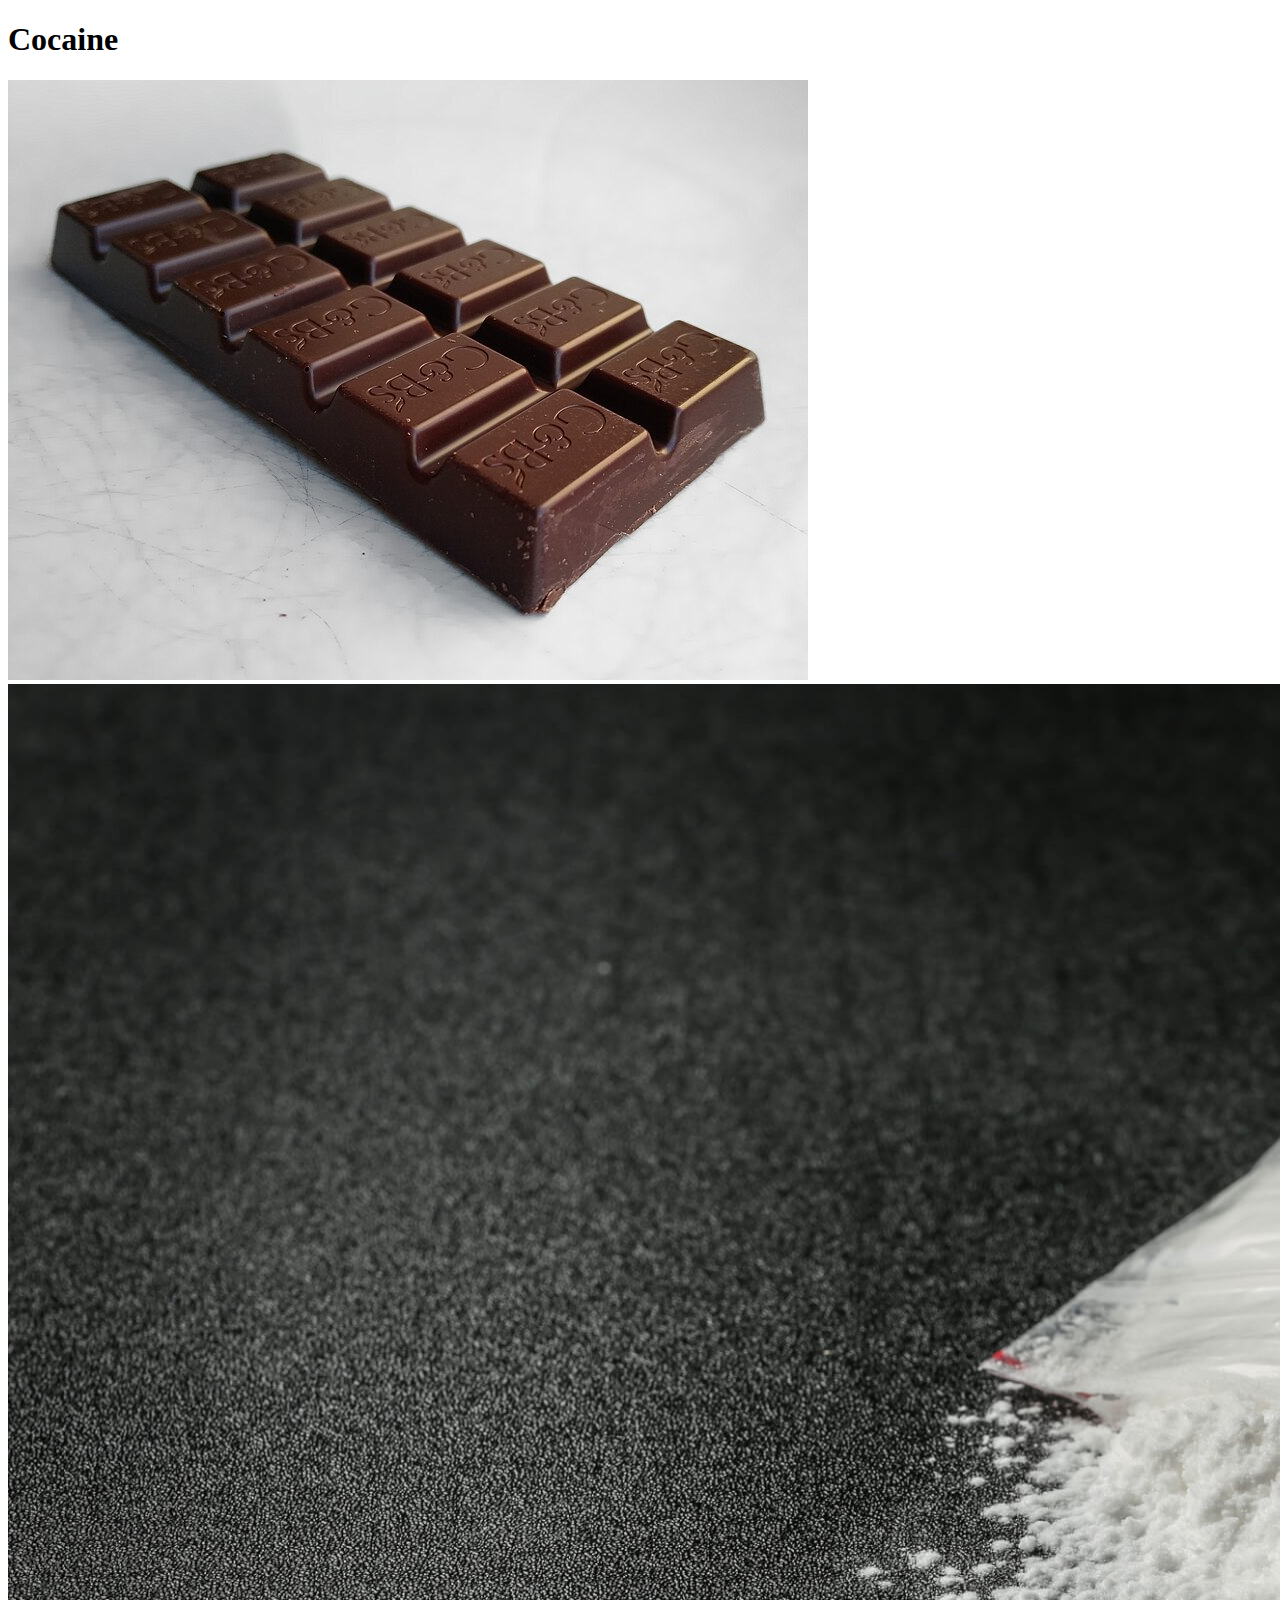
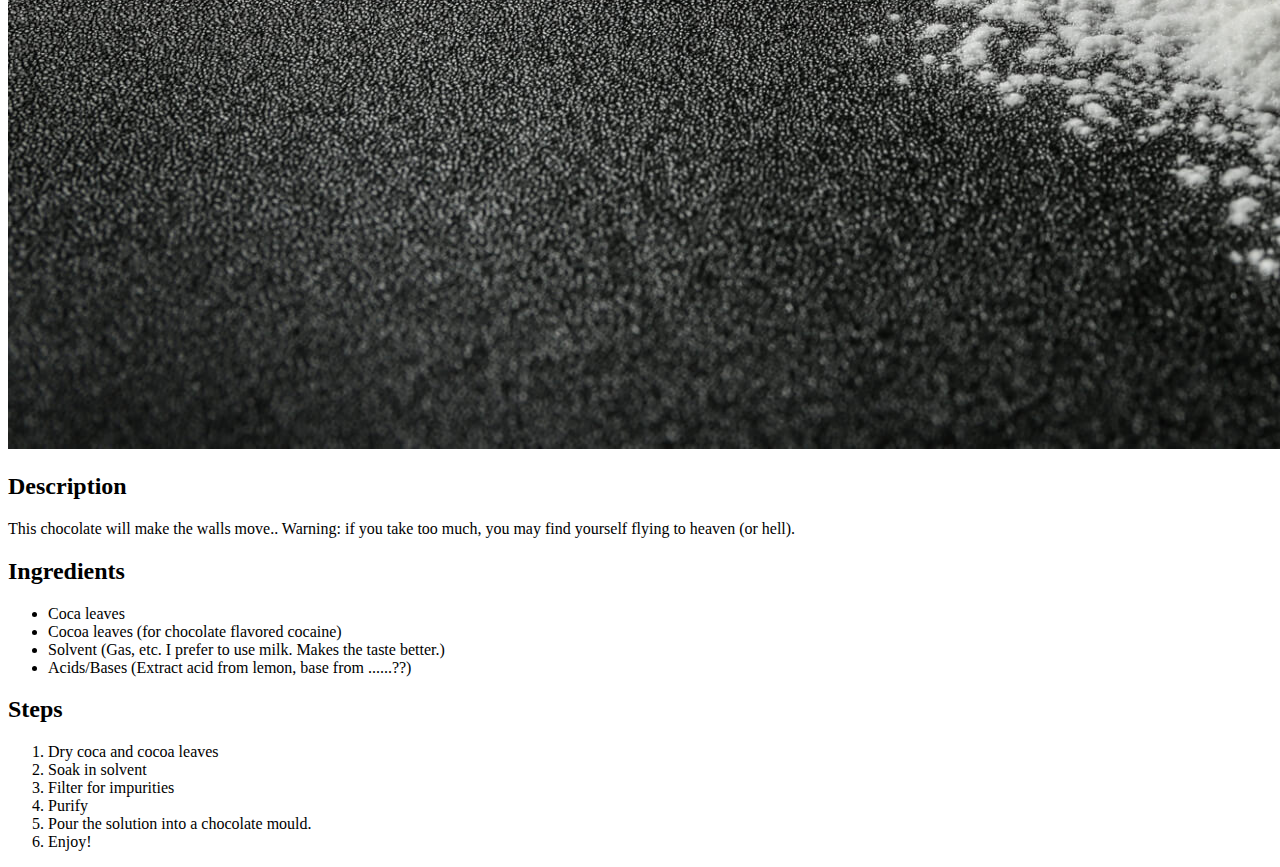
==== recipes/chocolate_cocaine.html @ ed51d01f "Added more recipes." ====
<!DOCTYPE html>
<html lang="en">
<head>
    <meta charset="UTF-8">
    <title>Chocolate Cocaine</title>
</head>
<body>
    <h1>Cocaine</h1>
    <img src="../images/chocolate.jpg">
    <img src="../images/cocaine.jpg">
    <h2>Description</h2>
    <p>This chocolate will make the walls move.. Warning: if you take too much, you may find yourself flying to heaven (or hell).</p>
    <h2>Ingredients</h2>
    <ul>
        <li>Coca leaves</li>
        <li>Cocoa leaves (for chocolate flavored cocaine)</li>
        <li>Solvent (Gas, etc. I prefer to use milk. Makes the taste better.)</li>
        <li>Acids/Bases (Extract acid from lemon, base from ......??)</li>
    </ul>
    <h2>Steps</h2>
    <ol>
        <li>Dry coca and cocoa leaves</li>
        <li>Soak in solvent</li>
        <li>Filter for impurities</li>
        <li>Purify</li>
        <li>Pour the solution into a chocolate mould.</li>
        <li>Enjoy!</li>
    </ol>
</body>
</html>
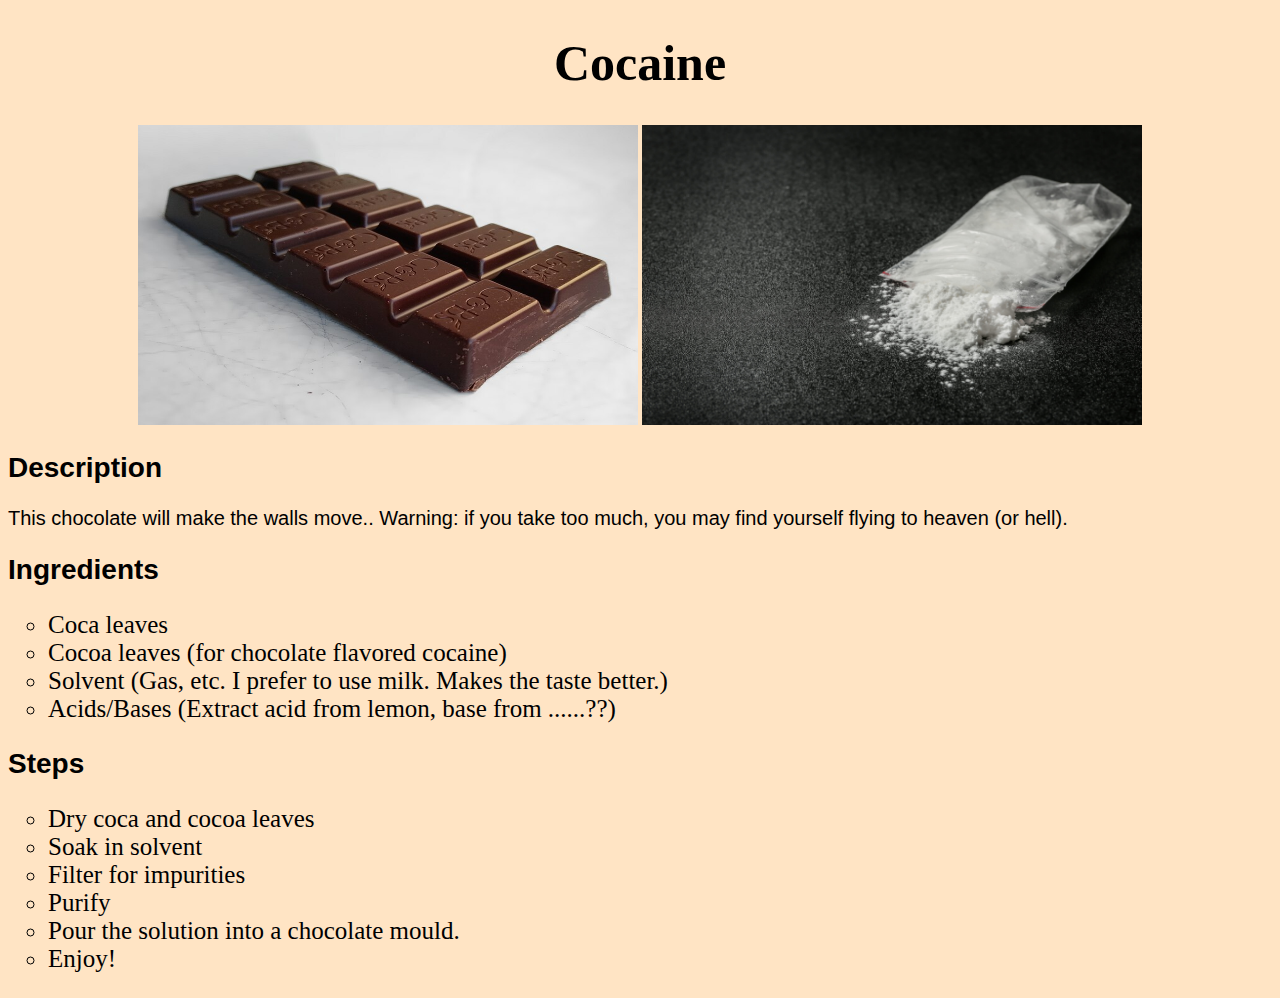
==== commit b13cf621: "Added css to make the site prettier" ====
--- a/recipes/chocolate_cocaine.html
+++ b/recipes/chocolate_cocaine.html
@@ -3,11 +3,14 @@
 <head>
     <meta charset="UTF-8">
     <title>Chocolate Cocaine</title>
+    <link rel="stylesheet" href="../styles.css">
 </head>
 <body>
     <h1>Cocaine</h1>
+    <div class="centerimages">
     <img src="../images/chocolate.jpg">
     <img src="../images/cocaine.jpg">
+    </div>
     <h2>Description</h2>
     <p>This chocolate will make the walls move.. Warning: if you take too much, you may find yourself flying to heaven (or hell).</p>
     <h2>Ingredients</h2>
--- a/styles.css
+++ b/styles.css
@@ -0,0 +1,33 @@
+* {
+    background-color: bisque;
+}
+
+h1 {
+    font-family: 'Lucida Console', Times, serif;
+    font-size: 50px;
+    text-align: center;
+}
+
+h2 {
+    font-family: 'Segoe UI', Tahoma, Geneva, Verdana, sans-serif;
+    font-size: 28px;
+}
+
+p {
+    font-family: Arial, Helvetica, Times, serif;
+    font-size: 20px;
+}
+
+ul , ol {
+    list-style: circle;
+    font-size: 25px;
+}
+
+.centerimages {
+    text-align: center;
+}
+
+img {
+    width: 500px;
+    height: 300px;
+}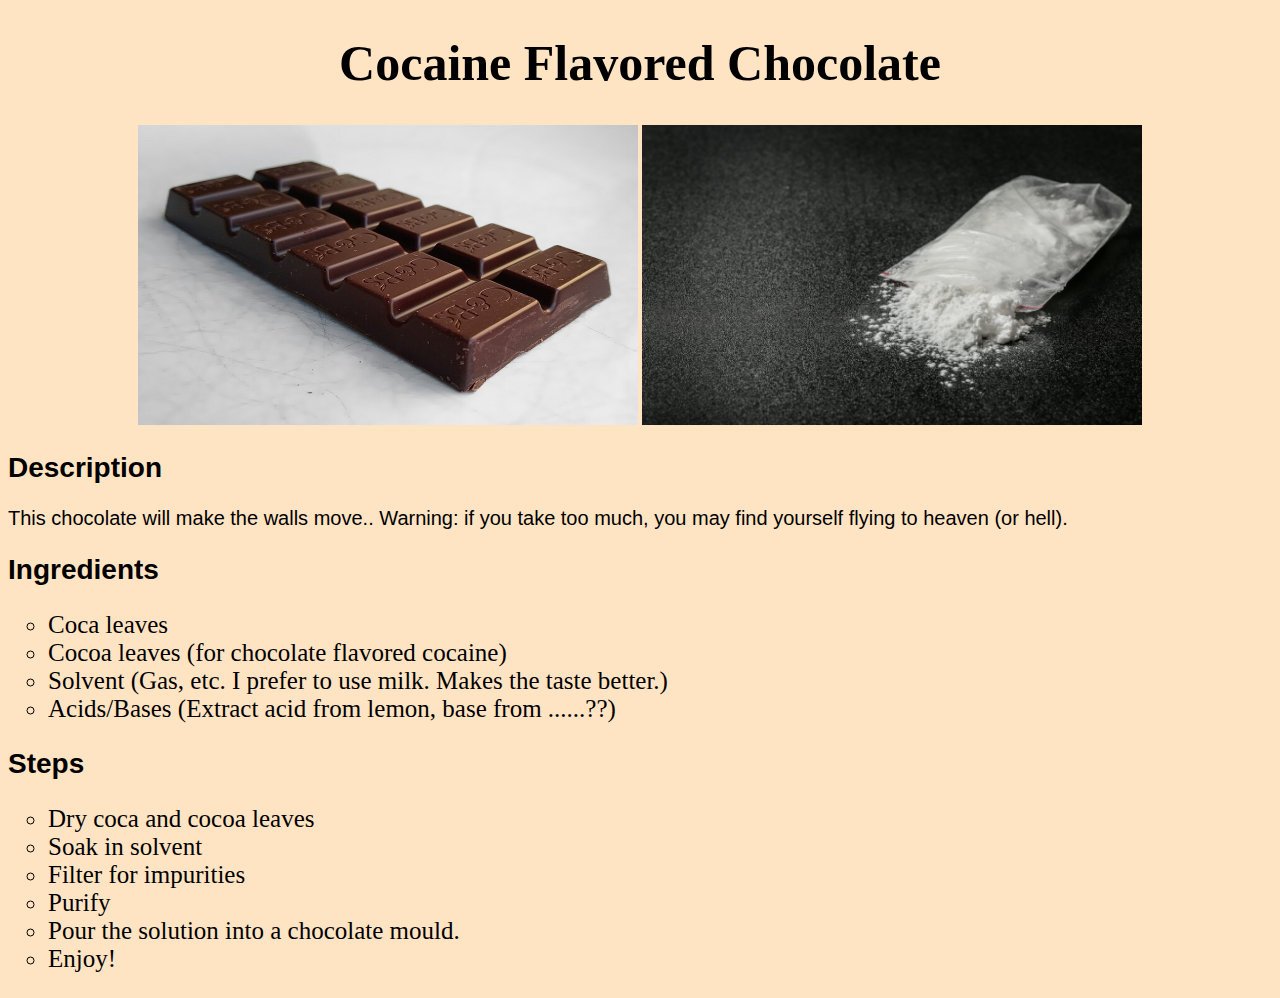
==== commit 33e27890: "Capitalized some names" ====
--- a/recipes/chocolate_cocaine.html
+++ b/recipes/chocolate_cocaine.html
@@ -6,7 +6,7 @@
     <link rel="stylesheet" href="../styles.css">
 </head>
 <body>
-    <h1>Cocaine</h1>
+    <h1>Cocaine Flavored Chocolate</h1>
     <div class="centerimages">
     <img src="../images/chocolate.jpg">
     <img src="../images/cocaine.jpg">
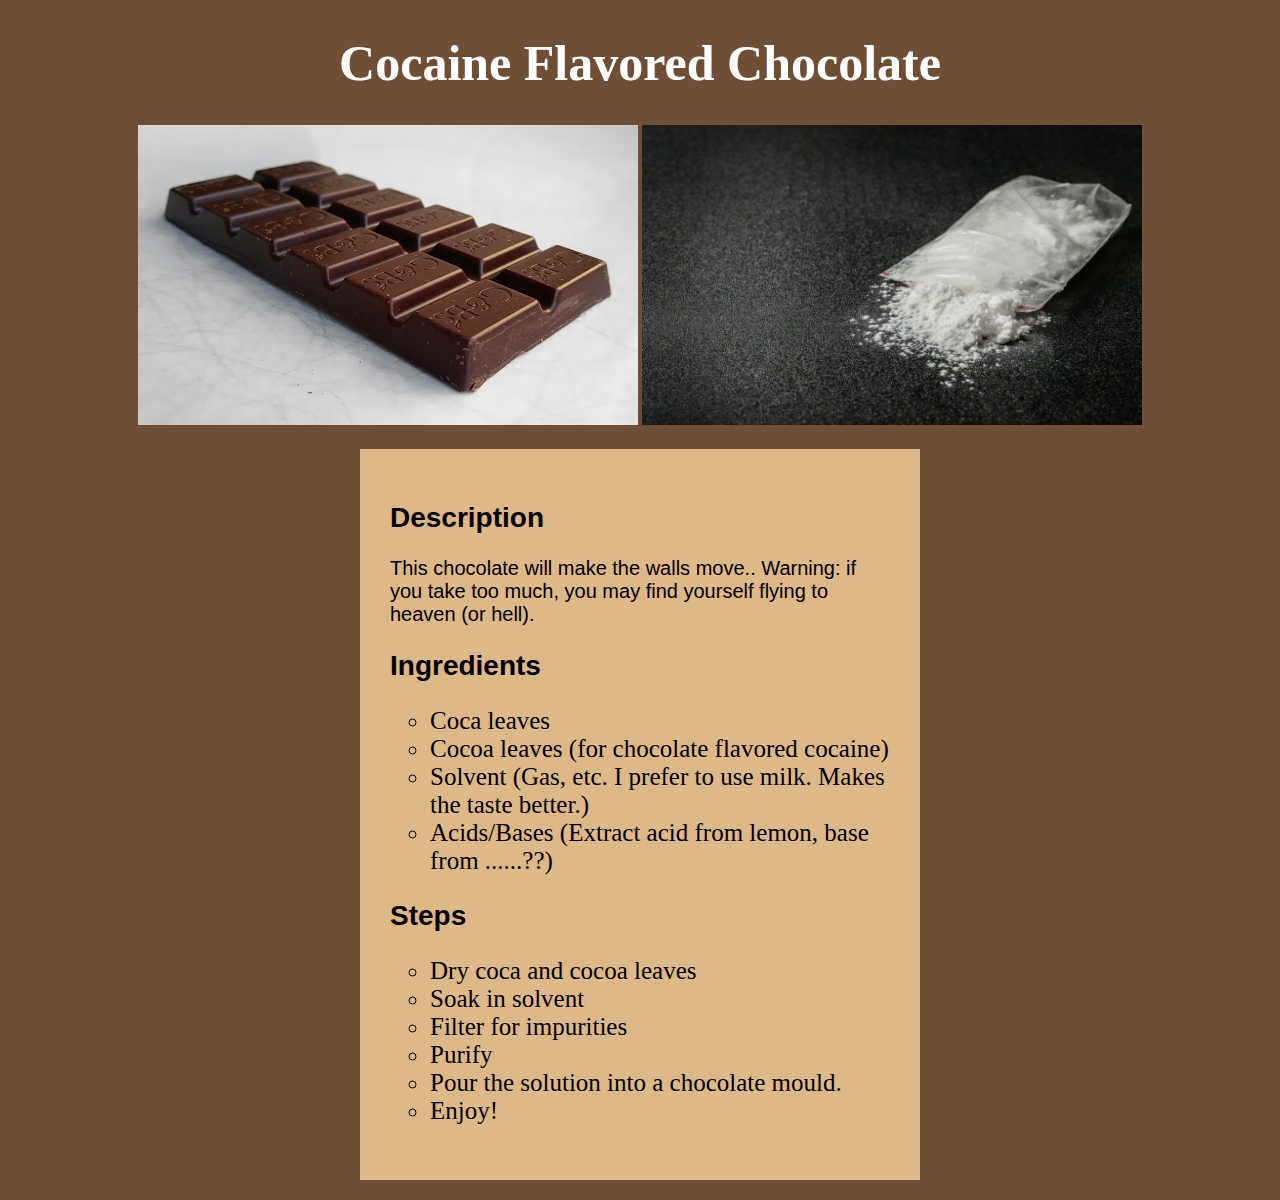
==== commit de1a9fe6: "Added homepage styling to rest of the webpages." ====
--- a/recipes/chocolate_cocaine.html
+++ b/recipes/chocolate_cocaine.html
@@ -11,6 +11,7 @@
     <img src="../images/chocolate.jpg">
     <img src="../images/cocaine.jpg">
     </div>
+    <div class="container">
     <h2>Description</h2>
     <p>This chocolate will make the walls move.. Warning: if you take too much, you may find yourself flying to heaven (or hell).</p>
     <h2>Ingredients</h2>
@@ -29,5 +30,6 @@
         <li>Pour the solution into a chocolate mould.</li>
         <li>Enjoy!</li>
     </ol>
+    </div>
 </body>
 </html>--- a/styles.css
+++ b/styles.css
@@ -1,9 +1,10 @@
 * {
-    background-color: bisque;
+    background-color: #6F4E37;
 }
 
 h1 {
-    font-family: 'Lucida Console', Times, serif;
+    font-family: cursive, 'Lucida Console', Times, serif;
+    color: white;
     font-size: 50px;
     text-align: center;
 }
@@ -11,6 +12,20 @@
 h2 {
     font-family: 'Segoe UI', Tahoma, Geneva, Verdana, sans-serif;
     font-size: 28px;
+}
+
+.container{
+    width: 500px;
+    height: auto;
+    background-color: burlywood;
+    color: black;
+    margin: 20px auto;
+    padding: 30px;
+}
+
+.container * {
+    background-color: burlywood;
+    color: black;
 }
 
 p {
